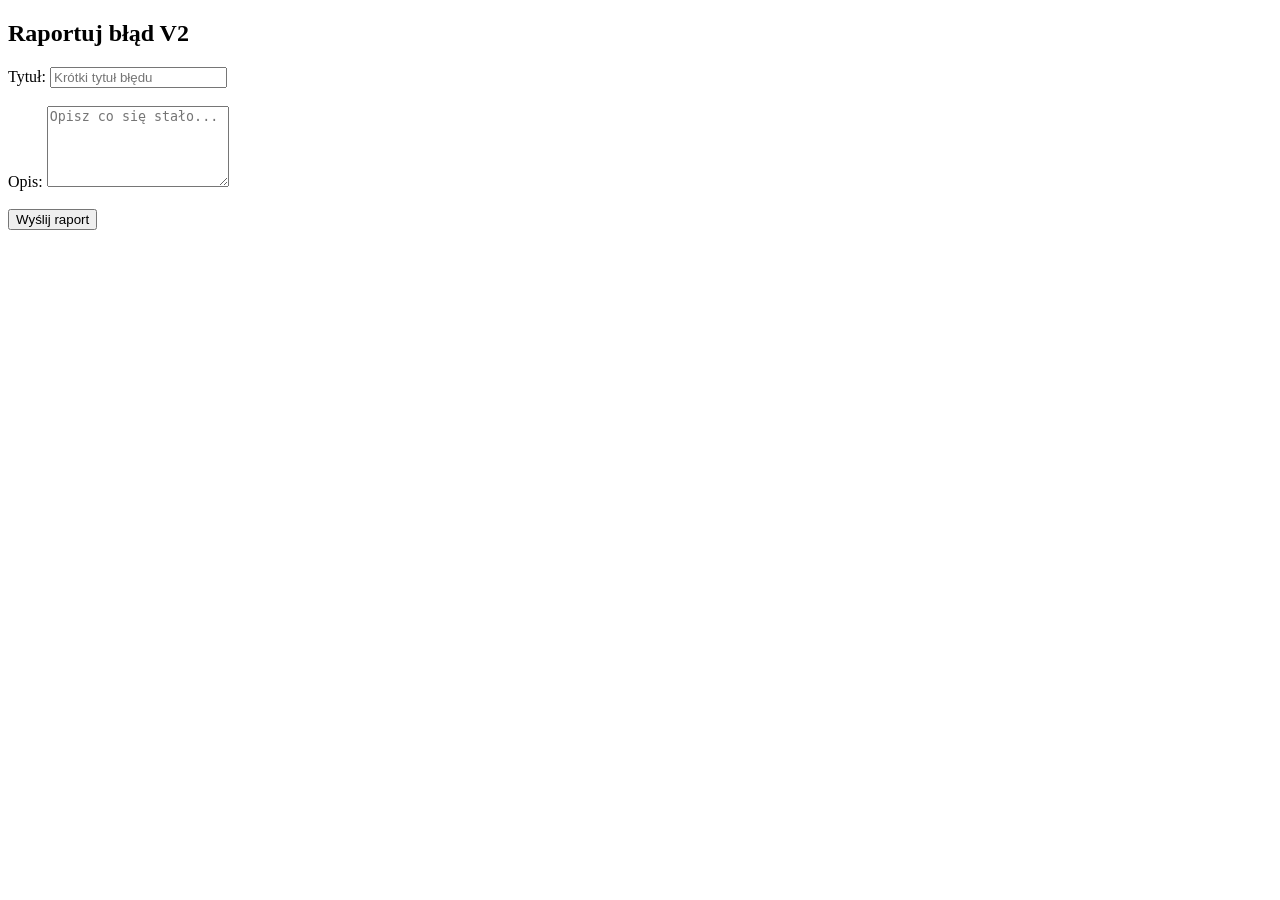
==== raport.html @ 6ff23781 "iv3" ====
<!DOCTYPE html>
<html lang="pl">

<head>
    <meta charset="UTF-8">
    <title>Test raportowania błędów</title>
</head>

<body>

    <h2>Raportuj błąd V2</h2>

    <!-- Prosty formularz -->
    <form id="bugForm">
        <label>
            Tytuł:
            <input type="text" id="title" placeholder="Krótki tytuł błędu" required>
        </label>
        <br><br>
        <label>
            Opis:
            <textarea id="description" placeholder="Opisz co się stało..." rows="5" required></textarea>
        </label>
        <br><br>
        <button type="submit">Wyślij raport</button>
    </form>

    <script>
        document.getElementById("bugForm").addEventListener("submit", async (e) => {
            e.preventDefault();

            const title = document.getElementById("title").value;
            const description = document.getElementById("description").value;

            const body = `
URL: ${window.location.href}
User agent: ${navigator.userAgent}
Opis błędu:
${description}
  `;

            try {
                const res = await fetch("/.netlify/functions/report", {
                    method: "POST",
                    headers: { "Content-Type": "application/json" },
                    body: JSON.stringify({ title, body })
                });

                const data = await res.json();

                if (res.ok && data.success) {
                    alert("Raport wysłany! Link do issue: " + data.html_url);

                    // Opcjonalnie wyczyść formularz
                    document.getElementById("title").value = "";
                    document.getElementById("description").value = "";
                } else {
                    alert("Nie udało się wysłać raportu. Błąd: " + (data.error || "Nieznany błąd"));
                }

                console.log(data);
            } catch (err) {
                console.error(err);
                alert("Coś poszło nie tak, sprawdź konsolę.");
            }
        });
    </script>

</body>

</html>
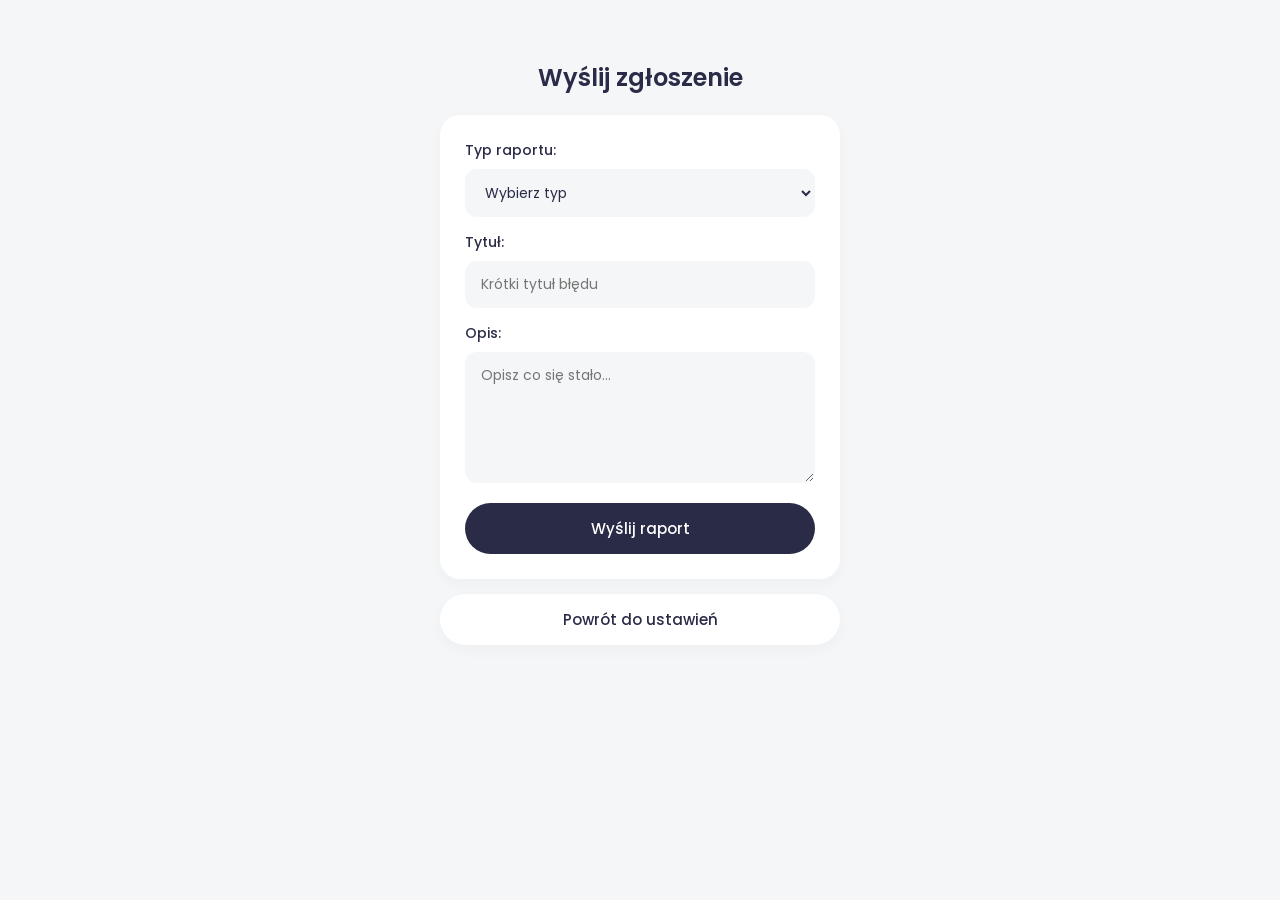
==== commit 9eb1bc95: "Wersja 0.6 Dodano sekcję ustawień. Dodano możliwość raportowania pomysłów oraz błędów" ====
--- a/raport.html
+++ b/raport.html
@@ -3,15 +3,125 @@
 
 <head>
     <meta charset="UTF-8">
-    <title>Test raportowania błędów</title>
+    <meta name="viewport" content="width=device-width, initial-scale=1, viewport-fit=cover">
+    <title>Zgłoś błąd - Live Plan</title>
+    <link href="https://fonts.googleapis.com/css2?family=Poppins:wght@400;500;600&display=swap" rel="stylesheet">
+    <style>
+        body {
+            font-family: 'Poppins', sans-serif;
+            background-color: #F4F6F8;
+            color: #2A2B47;
+            margin: 0;
+            padding: 20px;
+            display: flex;
+            flex-direction: column;
+            align-items: center;
+        }
+
+        h2 {
+            font-weight: 600;
+            margin-bottom: 20px;
+            margin-top: 40px;
+            text-align: center;
+            font-size: 24px;
+        }
+
+        form {
+            background-color: #FFF;
+            padding: 25px;
+            border-radius: 20px;
+            width: 100%;
+            max-width: 400px;
+            box-sizing: border-box;
+            display: flex;
+            flex-direction: column;
+            gap: 15px;
+            margin-bottom: 5px;
+            box-shadow: 0 5px 15px rgba(0,0,0,0.03);
+        }
+
+        label {
+            font-size: 14px;
+            font-weight: 500;
+            display: flex;
+            flex-direction: column;
+            gap: 8px;
+        }
+
+        input, select, textarea {
+            font-family: 'Poppins', sans-serif;
+            font-size: 14px;
+            padding: 12px 15px;
+            border-radius: 12px;
+            border: 1px solid transparent;
+            background-color: #F4F6F8;
+            outline: none;
+            transition: border-color 0.2s;
+            resize: vertical;
+            color: #2A2B47;
+        }
+
+        input:focus, select:focus, textarea:focus {
+            border-color: #325B7A;
+        }
+
+        button {
+            font-family: 'Poppins', sans-serif;
+            background-color: #2A2B47;
+            color: #FFF;
+            font-weight: 500;
+            font-size: 15px;
+            padding: 14px;
+            border: none;
+            border-radius: 100px;
+            cursor: pointer;
+            transition: background-color 0.2s, transform 0.1s;
+            margin-top: 5px;
+            width: 100%;
+        }
+
+        button:hover {
+            background-color: #325B7A;
+        }
+
+        button:active {
+            transform: scale(0.98);
+        }
+
+        a {
+            text-decoration: none;
+            width: 100%;
+            max-width: 400px;
+        }
+
+        a button {
+            background-color: #FFF;
+            color: #2A2B47;
+            margin-top: 10px;
+            box-shadow: 0 5px 15px rgba(0,0,0,0.03);
+        }
+
+        br {
+            display: none;
+        }
+    </style>
 </head>
 
 <body>
 
-    <h2>Raportuj błąd V2</h2>
+    <h2>Wyślij zgłoszenie</h2>
 
-    <!-- Prosty formularz -->
+    <!-- Formularz z typem -->
     <form id="bugForm">
+        <label>
+            Typ raportu:
+            <select id="type" required>
+                <option value="" disabled selected>Wybierz typ</option>
+                <option value="Błąd">Błąd</option>
+                <option value="Pomysł">Pomysł</option>
+            </select>
+        </label>
+        <br><br>
         <label>
             Tytuł:
             <input type="text" id="title" placeholder="Krótki tytuł błędu" required>
@@ -23,21 +133,26 @@
         </label>
         <br><br>
         <button type="submit">Wyślij raport</button>
+
     </form>
+    <a href="index.html"><button>Powrót do ustawień</button></a>
 
     <script>
         document.getElementById("bugForm").addEventListener("submit", async (e) => {
             e.preventDefault();
 
+            const type = document.getElementById("type").value;
             const title = document.getElementById("title").value;
             const description = document.getElementById("description").value;
 
+            // Dodaj typ raportu na początku treści
             const body = `
+**Typ raportu:** ${type}
 URL: ${window.location.href}
 User agent: ${navigator.userAgent}
-Opis błędu:
+Opis:
 ${description}
-  `;
+`;
 
             try {
                 const res = await fetch("/.netlify/functions/report", {
@@ -51,7 +166,8 @@
                 if (res.ok && data.success) {
                     alert("Raport wysłany! Link do issue: " + data.html_url);
 
-                    // Opcjonalnie wyczyść formularz
+                    // Wyczyść formularz
+                    document.getElementById("type").value = "";
                     document.getElementById("title").value = "";
                     document.getElementById("description").value = "";
                 } else {
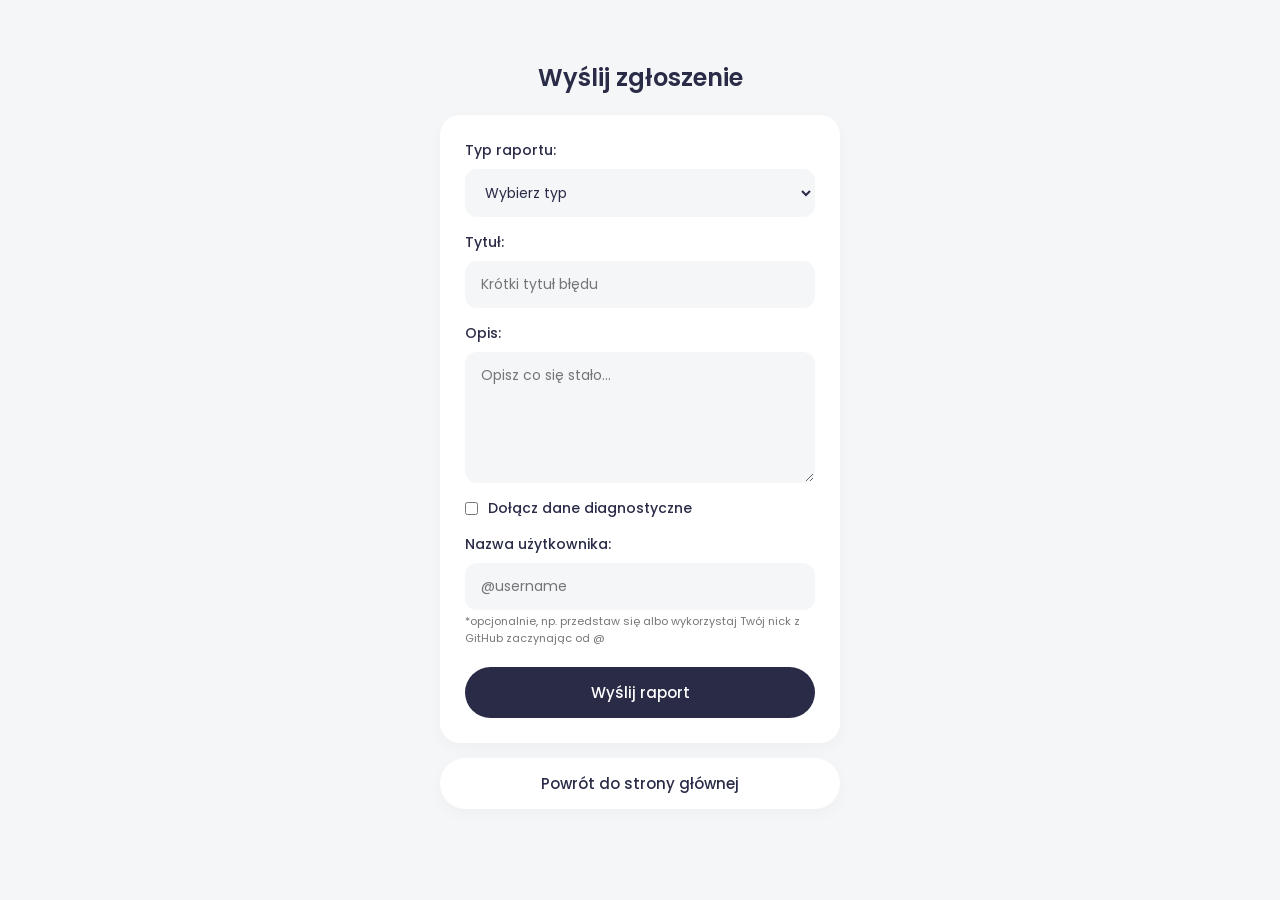
==== commit 8653237e: "0.6.1 Dodano ikonę aplikacji" ====
--- a/raport.html
+++ b/raport.html
@@ -117,41 +117,134 @@
             Typ raportu:
             <select id="type" required>
                 <option value="" disabled selected>Wybierz typ</option>
-                <option value="Błąd">Błąd</option>
-                <option value="Pomysł">Pomysł</option>
+                <option value="NOTE">Informacja</option>
+                <option value="TIP">Wskazówka</option>
+                <option value="IMPORTANT">Ważne</option>
+                <option value="WARNING">Ostrzeżenie</option>
+                <option value="CAUTION">Uwaga</option>
             </select>
         </label>
-        <br><br>
         <label>
             Tytuł:
             <input type="text" id="title" placeholder="Krótki tytuł błędu" required>
         </label>
-        <br><br>
         <label>
             Opis:
             <textarea id="description" placeholder="Opisz co się stało..." rows="5" required></textarea>
         </label>
-        <br><br>
+        <label style="flex-direction: row; align-items: center; justify-content: flex-start; gap: 10px; cursor: pointer;">
+            <input type="checkbox" id="shareDiagnostics" style="width: auto; margin: 0; cursor: pointer;">
+            Dołącz dane diagnostyczne
+        </label>
+        <label>
+            Nazwa użytkownika:
+            <input type="text" id="username" placeholder="@username">
+            <span style="font-size: 11px; color: #777; font-weight: 400; margin-top: -5px;">*opcjonalnie, np. przedstaw się albo wykorzystaj Twój nick z GitHub zaczynając od @</span>
+        </label>
         <button type="submit">Wyślij raport</button>
 
     </form>
-    <a href="index.html"><button>Powrót do ustawień</button></a>
+    <a href="index.html"><button>Powrót do strony głównej</button></a>
 
     <script>
+        function getOS() {
+            const userAgent = window.navigator.userAgent;
+            const platform = window.navigator.platform;
+            const macosPlatforms = ['Macintosh', 'MacIntel', 'MacPPC', 'Mac68K'];
+            const windowsPlatforms = ['Win32', 'Win64', 'Windows', 'WinCE'];
+            const iosPlatforms = ['iPhone', 'iPad', 'iPod'];
+            let os = null;
+
+            if (macosPlatforms.indexOf(platform) !== -1) {
+                os = 'Mac OS';
+            } else if (iosPlatforms.indexOf(platform) !== -1) {
+                os = 'iOS';
+            } else if (windowsPlatforms.indexOf(platform) !== -1) {
+                os = 'Windows';
+            } else if (/Android/.test(userAgent)) {
+                os = 'Android';
+            } else if (!os && /Linux/.test(platform)) {
+                os = 'Linux';
+            }
+
+            return os;
+        }
+
+        function getBrowser() {
+            const ua = navigator.userAgent;
+            let tem;
+            let M = ua.match(/(opera|chrome|safari|firefox|msie|trident(?=\/))\/?\s*(\d+)/i) || [];
+            if (/trident/i.test(M[1])) {
+                tem = /\brv[ :]+(\d+)/g.exec(ua) || [];
+                return 'IE ' + (tem[1] || '');
+            }
+            if (M[1] === 'Chrome') {
+                tem = ua.match(/\b(OPR|Edge?)\/(\d+)/);
+                if (tem != null) return tem.slice(1).join(' ').replace('OPR', 'Opera').replace('Edg ', 'Edge ');
+            }
+            M = M[2] ? [M[1], M[2]] : [navigator.appName, navigator.appVersion, '-?'];
+            if ((tem = ua.match(/version\/(\d+)/i)) != null) M.splice(1, 1, tem[1]);
+            return M.join(' ');
+        }
+
         document.getElementById("bugForm").addEventListener("submit", async (e) => {
             e.preventDefault();
 
             const type = document.getElementById("type").value;
             const title = document.getElementById("title").value;
             const description = document.getElementById("description").value;
-
-            // Dodaj typ raportu na początku treści
-            const body = `
-**Typ raportu:** ${type}
-URL: ${window.location.href}
-User agent: ${navigator.userAgent}
-Opis:
-${description}
+            const shareDiagnostics = document.getElementById("shareDiagnostics").checked;
+            const usernameInput = document.getElementById("username").value.trim();
+
+            const username = usernameInput ? usernameInput : "Wysłano anonimowo";
+            const userString = usernameInput ? `Od: ${usernameInput}` : `Od: Wysłano anonimowo`;
+
+            let diagnosticsMarkdown = "";
+            if (shareDiagnostics) {
+                const browser = getBrowser() || "Nieznana";
+                const os = getOS() || "Nieznany";
+                const userAgentDisplay = navigator.userAgent;
+                
+                // Nowe parametry
+                const language = navigator.language || "Nieznany";
+                const screenRes = `${window.screen.width}x${window.screen.height}`;
+                const windowSize = `${window.innerWidth}x${window.innerHeight}`;
+                const theme = window.matchMedia && window.matchMedia('(prefers-color-scheme: dark)').matches ? "Ciemny" : "Jasny";
+                const localTime = new Date().toLocaleString('pl-PL');
+                const isOnline = navigator.onLine ? "Tak" : "Nie";
+                const cookiesEnabled = navigator.cookieEnabled ? "Tak" : "Nie";
+
+                diagnosticsMarkdown = `
+
+Informacje diagnostyczne
+---
+<details>
+<summary>Kliknij żeby wyświetlić informacje diagnostyczne</summary>
+
+| Parametr            | Wartość|
+|---------------------|----------------|
+| Przeglądarka        | ${browser}     |
+| User agent          | ${userAgentDisplay} |
+| Wersja OS           | ${os}          |
+| Język               | ${language}    |
+| Rozdzielczość ekranu| ${screenRes}   |
+| Rozmiar okna        | ${windowSize}  |
+| Motyw systemowy     | ${theme}       |
+| Czas lokalny        | ${localTime}   |
+| Online              | ${isOnline}    |
+| Cookies włączone    | ${cookiesEnabled} |
+  
+</details>`;
+            }
+
+            const body = `# Zgłoszenie od użytkownika
+> [!${type}]
+> **${title}**
+> ${description.replace(/\n/g, '\n> ')}
+
+> ${userString}
+    ![Version](https://img.shields.io/badge/Wersja_aplikacji-1.0-blue)
+${diagnosticsMarkdown}
 `;
 
             try {
@@ -164,12 +257,14 @@
                 const data = await res.json();
 
                 if (res.ok && data.success) {
-                    alert("Raport wysłany! Link do issue: " + data.html_url);
+                    alert("Raport został wysłany pomyślnie!");
 
                     // Wyczyść formularz
                     document.getElementById("type").value = "";
                     document.getElementById("title").value = "";
                     document.getElementById("description").value = "";
+                    document.getElementById("shareDiagnostics").checked = false;
+                    document.getElementById("username").value = "";
                 } else {
                     alert("Nie udało się wysłać raportu. Błąd: " + (data.error || "Nieznany błąd"));
                 }
